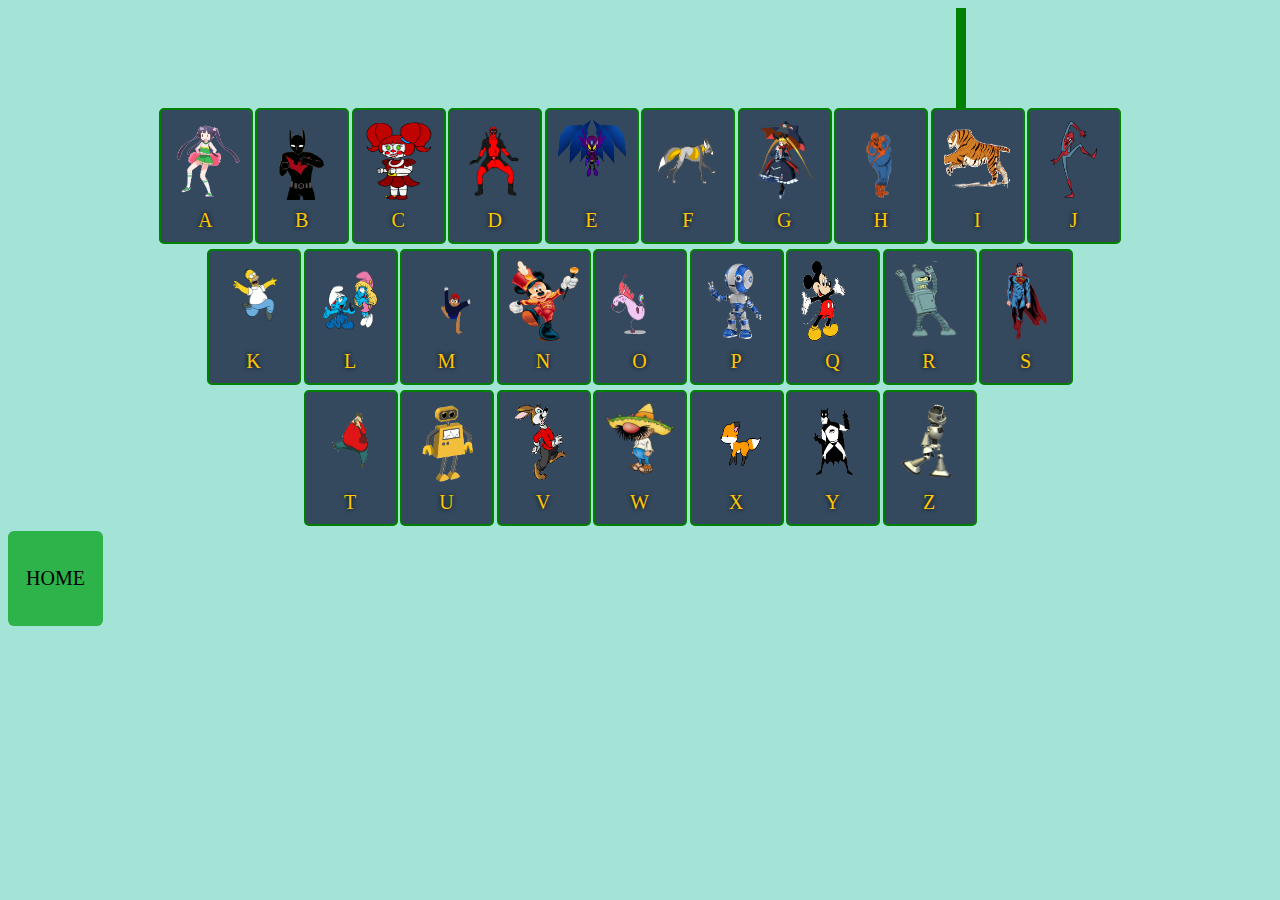
==== alpha.html @ 76d69dd8 "new files upload" ====
<!DOCTYPE html>
<html>

<head>
  <meta charset="utf-8">
  <title>learn with fun</title>

  <link rel="stylesheet" href="alpha.css">
</head>

<body>


  <!-- key boar text start here -->

  <div class="cable">
  </div>
  <div class="keyboard">
    <div class="keyboardRow">

      <div class="chabi">
        <div data-key="65" class="key">
          <kbd><img src="img/walk.gif" ></kbd>
          <span class="sound">a</span>
        </div>
      </div>



      <div class="chabi">
        <div data-key="66" class="key">
          <kbd><img src="img/bat.gif" ></kbd>
          <span class="sound">b</span>
        </div>
      </div>



      <div class="chabi">
        <div data-key="67" class="key">
          <kbd><img src="img/red.gif" ></kbd>
          <span class="sound">c</span>
        </div>
      </div>


      <div class="chabi">
        <div data-key="68" class="key">
          <kbd><img src="img/dance.gif" ></kbd>
          <span class="sound">d</span>
        </div>
      </div>


      <div class="chabi">
        <div data-key="69" class="key">
          <kbd><img src="img/bird.gif" ></kbd>
          <span class="sound">e</span>
        </div>
      </div>

      <div class="chabi">
        <div data-key="70" class="key">
          <kbd><img src="img/fox.gif" ></kbd>
          <span class="sound">f</span>
        </div>
      </div>

      <div class="chabi">
        <div data-key="71" class="key">
          <kbd><img src="img/girl.gif" ></kbd>
          <span class="sound">g</span>
        </div>
      </div>

      <div class="chabi">
        <div data-key="72" class="key">
          <kbd><img src="img/blue.gif" ></kbd>
          <span class="sound">h</span>
        </div>
      </div>


      <div class="chabi">
        <div data-key="73" class="key">
          <kbd><img src="img/tiger.gif" ></kbd>
          <span class="sound">i</span>
        </div>
      </div>


      <div class="chabi">
        <div data-key="74" class="key">
          <kbd><img src="img/spider.gif" ></kbd>
          <span class="sound">j</span>
        </div>
      </div>


    </div>

    <div class="keyboardRow">

      <div class="chabi">
        <div data-key="75" class="key">
          <kbd><img src="img/simpson.gif" ></kbd>
          <span class="sound">k</span>
        </div>
      </div>

      <div class="chabi">
        <div data-key="76" class="key">
          <kbd><img src="img/love.gif" ></kbd>
          <span class="sound">l</span>
        </div>
      </div>



      <div class="chabi">
        <div data-key="77" class="key">
          <kbd><img src="img/spin.gif" ></kbd>
          <span class="sound">m</span>
        </div>
      </div>


      <div class="chabi">
        <div data-key="78" class="key">
          <kbd><img src="img/go.gif" ></kbd>
          <span class="sound">n</span>
        </div>
      </div>

      <div class="chabi">
        <div data-key="79" class="key">
          <kbd><img src="img/ok.gif" ></kbd>
          <span class="sound">o</span>
        </div>
      </div>


      <div class="chabi">
        <div data-key="80" class="key">
          <kbd><img src="img/hm.gif" ></kbd>
          <span class="sound">p</span>
        </div>
      </div>

      <div class="chabi">
        <div data-key="81" class="key">
          <kbd><img src="img/miky.gif" ></kbd>
          <span class="sound">q</span>
        </div>
      </div>

      <div class="chabi">
        <div data-key="82" class="key">
          <kbd><img src="img/robot.gif" ></kbd>
          <span class="sound">r</span>
        </div>
      </div>


      <div class="chabi">
        <div data-key="83" class="key">
          <kbd><img src="img/sp.gif" ></kbd>
          <span class="sound">s</span>
        </div>
      </div>

    </div>



    <div class="keyboardRow">

      <div class="chabi">
        <div data-key="84" class="key">
          <kbd><img src="img/fat.gif" ></kbd>
          <span class="sound">t</span>
        </div>
      </div>

      <div class="chabi">
        <div data-key="85" class="key">
          <kbd><img src="img/u.gif" ></kbd>
          <span class="sound">u</span>
        </div>
      </div>

      <div class="chabi">
        <div data-key="86" class="key">
          <kbd><img src="img/wa.gif" ></kbd>
          <span class="sound">v</span>
        </div>
      </div>

      <div class="chabi">
        <div data-key="87" class="key">
          <kbd><img src="img/giphy.gif" ></kbd>
          <span class="sound">w</span>
        </div>
      </div>


      <div class="chabi">
        <div data-key="88" class="key">
          <kbd><img src="img/bunny.gif" ></kbd>
          <span class="sound">x</span>
        </div>
      </div>


      <div class="chabi">
        <div data-key="89" class="key">
          <kbd><img src="img/a.gif" ></kbd>
          <span class="sound">y</span>
        </div>
      </div>

      <div class="chabi">
        <div data-key="90" class="key">
          <kbd><img src="img/thor.gif" ></kbd>
          <span class="sound">z</span>
        </div>
      </div>
    </div>
  </div>




  <audio data-key="81" src="tune/Q.wav"> </audio>
  <audio data-key="87" src="tune/W.wav"> </audio>
  <audio data-key="69" src="tune/E.wav"> </audio>
  <audio data-key="82" src="tune/R.wav"> </audio>
  <audio data-key="84" src="tune/T.wav"> </audio>
  <audio data-key="89" src="tune/Y.wav"> </audio>
  <audio data-key="85" src="tune/U.wav"> </audio>
  <audio data-key="73" src="tune/I.wav"> </audio>
  <audio data-key="79" src="tune/O.wav"> </audio>
  <audio data-key="80" src="tune/P.wav"> </audio>
  <audio data-key="65" src="tune/A.wav"> </audio>
  <audio data-key="83" src="tune/S.wav"> </audio>
  <audio data-key="68" src="tune/D.wav"> </audio>
  <audio data-key="70" src="tune/F.wav"> </audio>
  <audio data-key="71" src="tune/G.wav"> </audio>
  <audio data-key="72" src="tune/H.wav"> </audio>
  <audio data-key="74" src="tune/J.wav"> </audio>
  <audio data-key="75" src="tune/K.wav"> </audio>
  <audio data-key="76" src="tune/L.wav"> </audio>
  <audio data-key="90" src="tune/Z.wav"> </audio>
  <audio data-key="88" src="tune/X.wav"> </audio>
  <audio data-key="67" src="tune/C.wav"> </audio>
  <audio data-key="86" src="tune/V.wav"> </audio>
  <audio data-key="66" src="tune/B.wav"> </audio>
  <audio data-key="78" src="tune/N.wav"> </audio>
  <audio data-key="77" src="tune/M.wav"> </audio>




  <div class="box">HOME</div>






  <script src="alpha.js" charset="utf-8"></script>
</body>

</html>
---- alpha.css ----
html {
  font-size: 10px;
}

body {
  background-color: #A3E4D7  ;
}

.cable {
  height: 100px;
  width: 10px;
  background-color: green;
  margin: 0 75%;
}

.chabi {
  display: inline-block;
  flex: 1;
  min-height: 0;
  align-items: center;
  justify-content: center;
}

.key {
  border: .2rem solid green;
  border-radius: .5rem;
  font-size: 1.5rem;
  transition: all 1.5s ease;
  width: 7rem;
  background: #34495E;
  text-shadow: 0 0 .5rem black;
  padding: 10px;
  margin-bottom: 5px;
}

.keyboard {
  text-align: center;
  padding-top: 0%;
}

img {
  height: 80px;
  width: 70px;
}

.playing {
  transform: scale(2.5);
  border-color: #ffc600;
  box-shadow: 0 0 1rem #ffc600;
}

kbd {
  display: block;
  font-size: 4rem;
}

.sound {
  font-size: 2rem;
  text-transform: uppercase;
  letter-spacing: .1rem;
  color: #ffc600;
}

.box {
  background: #2db34a;
  border-radius: 6px;
  cursor: pointer;
  height: 95px;
  line-height: 95px;
  text-align: center;
  transition-duration: .2s, 1s;
  transition-timing-function: linear, ease-in;
  transition-delay: 0s, 1s;
  width: 95px;
  font-size: 2em;
}

.box:hover {
  background: #ff7b29;
  border-radius: 50%;
}
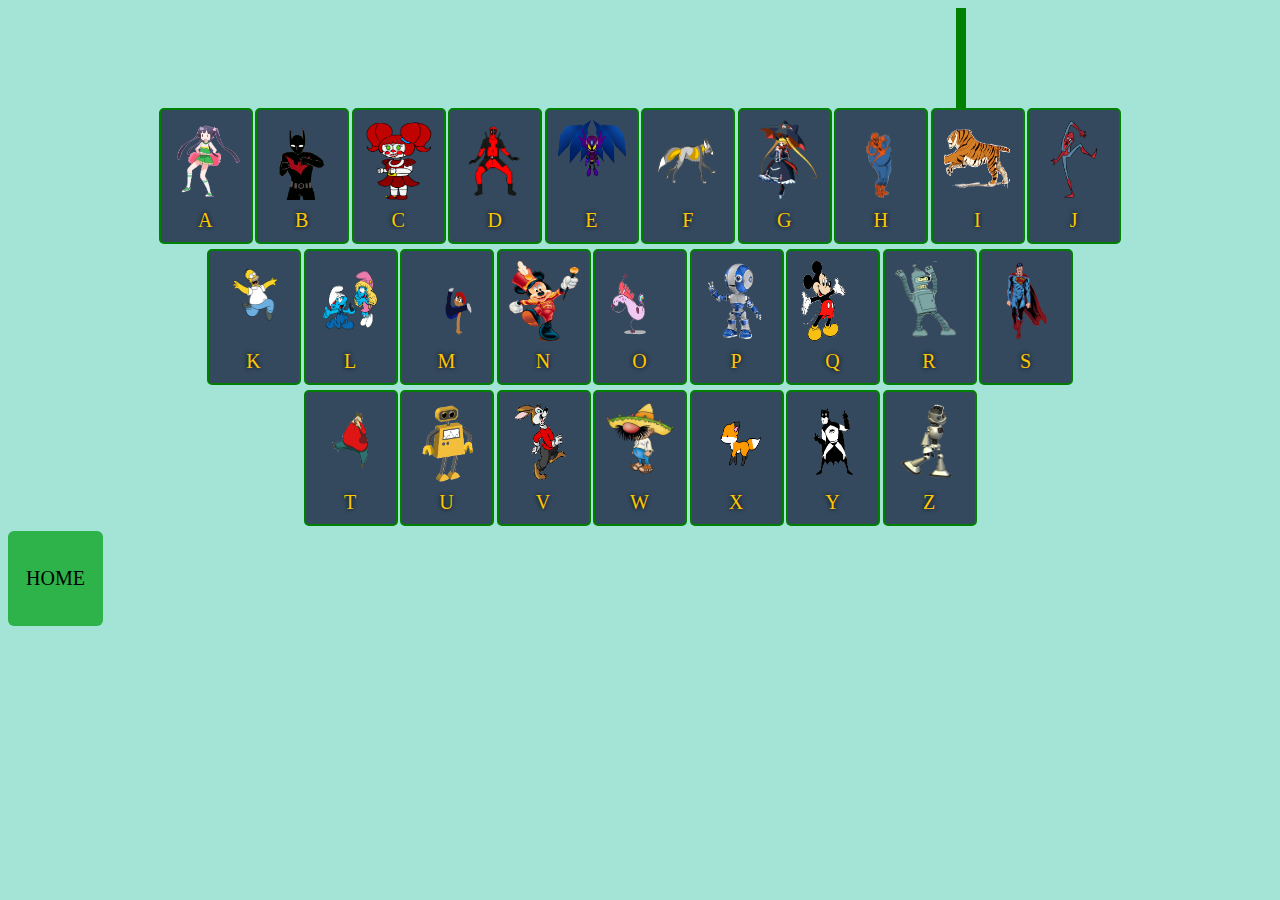
==== commit 4b917589: "some style changes" ====
--- a/alpha.html
+++ b/alpha.html
@@ -261,11 +261,7 @@
 
 
 
-  <div class="box">HOME</div>
-
-
-
-
+  <div class="home">HOME</div>
 
 
   <script src="alpha.js" charset="utf-8"></script>
--- a/alpha.css
+++ b/alpha.css
@@ -61,7 +61,7 @@
   color: #ffc600;
 }
 
-.box {
+.home {
   background: #2db34a;
   border-radius: 6px;
   cursor: pointer;
@@ -75,7 +75,7 @@
   font-size: 2em;
 }
 
-.box:hover {
+.home:hover {
   background: #ff7b29;
   border-radius: 50%;
 }
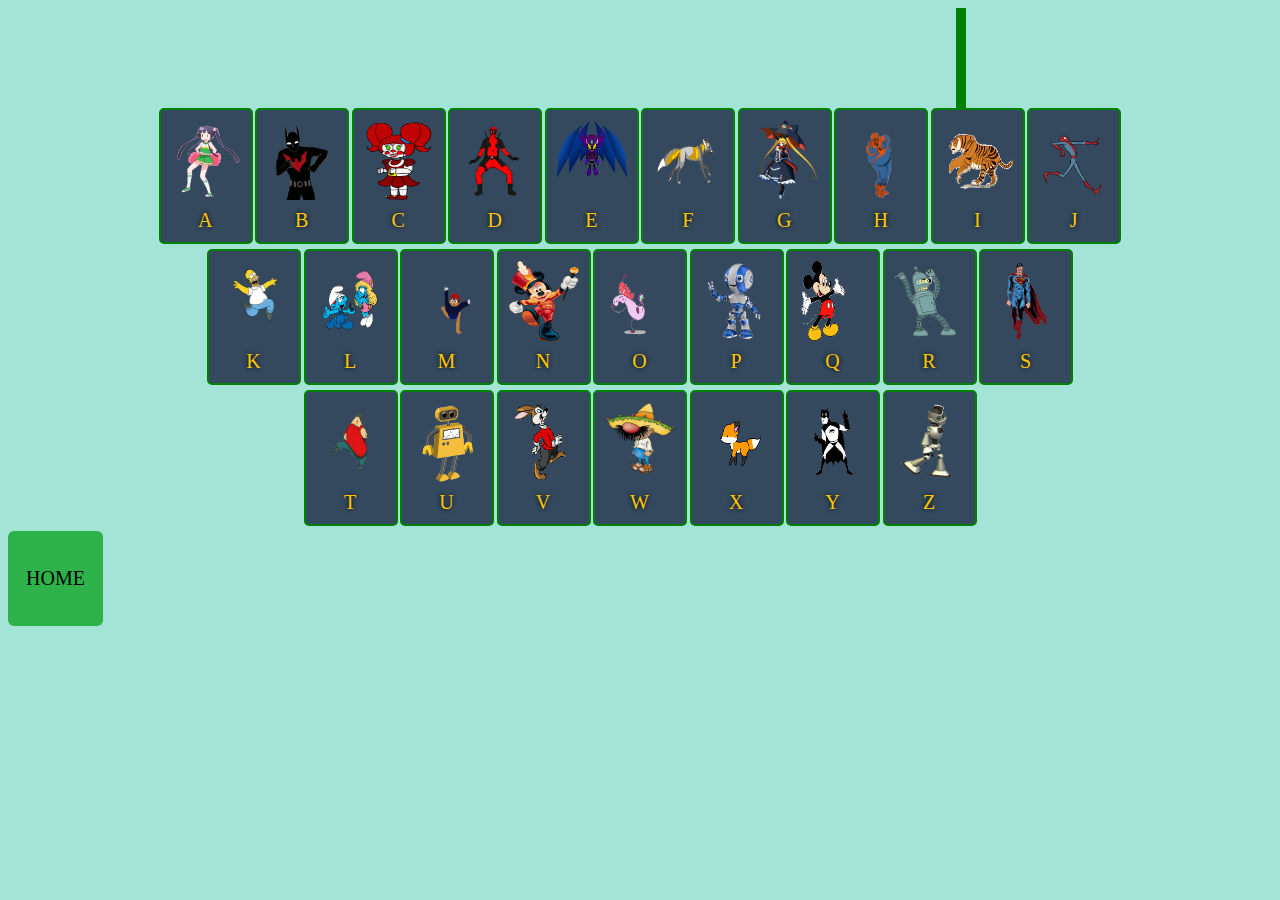
==== commit e3bc34df: "background color chnage" ====
--- a/alpha.html
+++ b/alpha.html
@@ -9,6 +9,7 @@
 </head>
 
 <body>
+
 
 
   <!-- key boar text start here -->
--- a/alpha.css
+++ b/alpha.css
@@ -3,6 +3,7 @@
 }
 
 body {
+  
   background-color: #A3E4D7  ;
 }
 
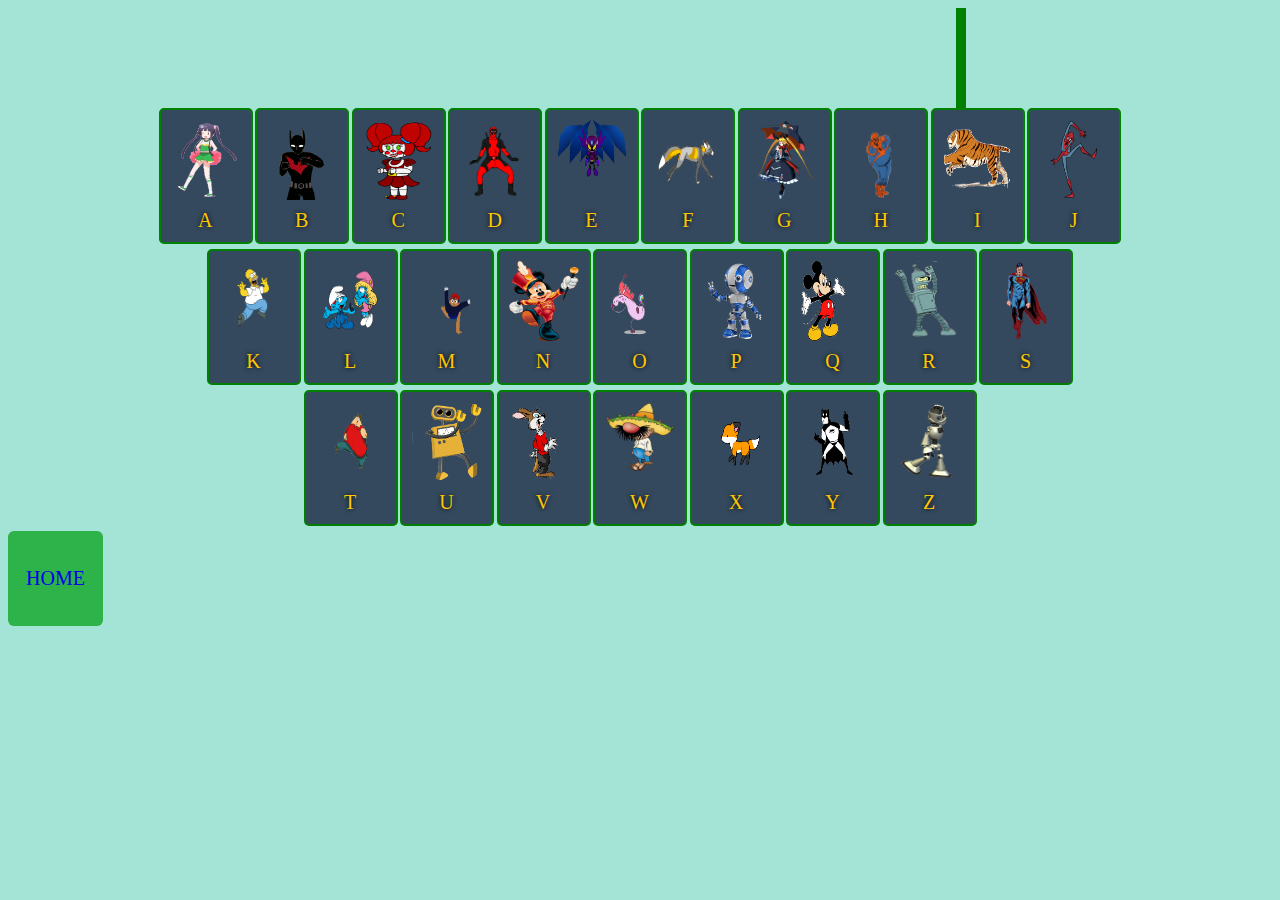
==== commit 96291025: "home page design done" ====
--- a/alpha.html
+++ b/alpha.html
@@ -261,9 +261,9 @@
 
 
 
-
+<a href="index.html">
   <div class="home">HOME</div>
-
+</a>
 
   <script src="alpha.js" charset="utf-8"></script>
 </body>
--- a/alpha.css
+++ b/alpha.css
@@ -3,7 +3,7 @@
 }
 
 body {
-  
+
   background-color: #A3E4D7  ;
 }
 
@@ -74,6 +74,10 @@
   transition-delay: 0s, 1s;
   width: 95px;
   font-size: 2em;
+
+}
+a:link{
+  text-decoration:none;
 }
 
 .home:hover {
